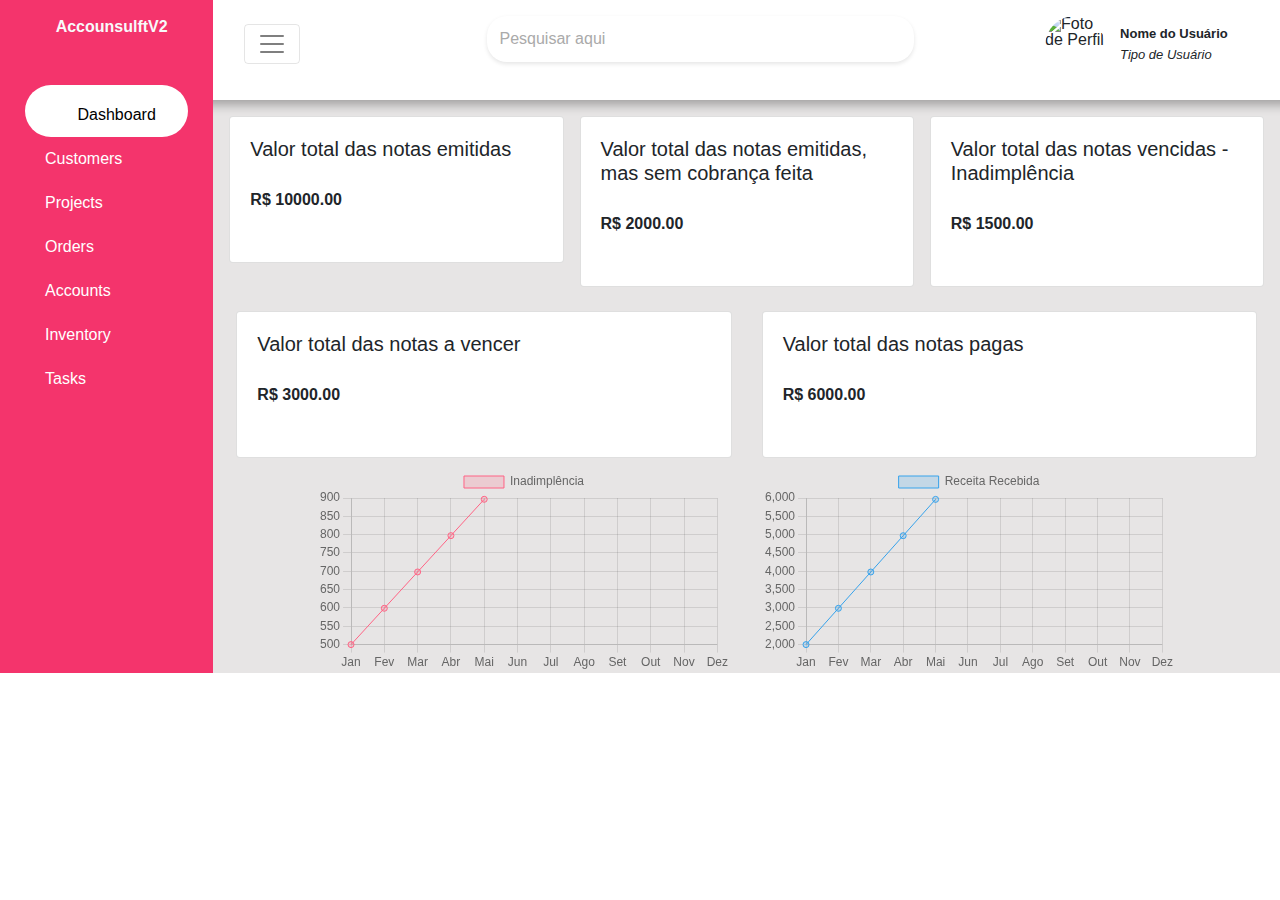
==== index.html @ 71676b3c "To quase. Comitar pra não fuder com tudo" ====
<!DOCTYPE html>
<html lang="en">
  <head>
    <meta charset="UTF-8" />
    <meta name="viewport" content="width=device-width, initial-scale=1.0" />
    <link rel="stylesheet" href="css/index/styles.css">
    <title>Página Bootstrap Responsiva</title>
    <link
      rel="stylesheet"
      href="https://stackpath.bootstrapcdn.com/bootstrap/4.5.2/css/bootstrap.min.css"
    />
    <script defer src="https://kit.fontawesome.com/cac7eabb61.js" crossorigin="anonymous"></script>
    <script src="https://cdnjs.cloudflare.com/ajax/libs/jquery/3.7.1/jquery.min.js"></script>
    
  </head>
  <body>

    <div class="container-fluid">

      <div class="row" id="row-principal"  style="overflow-x: hidden;">

        <div id="coluna-esquerda" class="col-md-2 text-light d-none d-md-block">
            <p><i class="fa-solid fa-dragon"></i>AccounsulftV2</p>

            <div id="lista-coluna-esquerda">
                <ul>
                    <li class="selected-lista-coluna-esquerda"><a class="colorir-link" onclick="toggleClass(event)"><i class="fa-solid fa-gauge"></i>Dashboard</a></li>
                    <li><a href="#" onclick="toggleClass(event)"><i class="fa-solid fa-users"></i>Customers</a></li>
                    <li><a href="#" onclick="toggleClass(event)"><i class="fa-solid fa-list-check"></i>Projects</a></li>
                    <li><a href="#" onclick="toggleClass(event)"><i class="fa-solid fa-bag-shopping"></i>Orders</a></li>
                    <li><a href="#" onclick="toggleClass(event)"><i class="fa-solid fa-circle-user"></i>Accounts</a></li>
                    <li><a href="#" onclick="toggleClass(event)"><i class="fa-solid fa-warehouse"></i>Inventory</a></li>
                    <li><a href="#" onclick="toggleClass(event)"><i class="fa-regular fa-clipboard"></i>Tasks</a></li>
                </ul>
            </div>

        </div>

        <div id="coluna-direita" class="col-md-10 px-0">
            <div class="row barra-de-nav-principal justify-content-center justify-content-md-left">
                <div class="col-md-3 mt-3">
                    
                    <nav class="navbar navbar-light">
                        <div class="container-fluid">
                            <button class="navbar-toggler" type="button" data-bs-toggle="collapse" data-bs-target="#navbarToggleExternalContent" aria-controls="navbarToggleExternalContent" aria-expanded="false" aria-label="Toggle navigation">
                                <span class="navbar-toggler-icon"></span>
                            </button>
                        </div>
                    </nav>
                    
                    <div class="collapse navbar-collapse p-3" id="navbarToggleExternalContent">
                        <div class="custom-search-bar" id="small-custom-search-bar">
                            <input type="text" placeholder="Pesquisar aqui">
                            <i class="fa-solid fa-magnifying-glass"></i>
                        </div>
                        <div>
                            <div id="lista-coluna-colapse">
                                <ul>
                                    <li class="selected-lista-coluna-esquerda"><a class="colorir-link" onclick="toggleClass(event)"><i class="fa-solid fa-gauge"></i>Dashboard</a></li>
                                    <li><a href="#" onclick="toggleClass(event)"><i class="fa-solid fa-users"></i>Customers</a></li>
                                    <li><a href="#" onclick="toggleClass(event)"><i class="fa-solid fa-list-check"></i>Projects</a></li>
                                    <li><a href="#" onclick="toggleClass(event)"><i class="fa-solid fa-bag-shopping"></i>Orders</a></li>
                                    <li><a href="#" onclick="toggleClass(event)"><i class="fa-solid fa-circle-user"></i>Accounts</a></li>
                                    <li><a href="#" onclick="toggleClass(event)"><i class="fa-solid fa-warehouse"></i>Inventory</a></li>
                                    <li><a href="#" onclick="toggleClass(event)"><i class="fa-regular fa-clipboard"></i>Tasks</a></li>
                                </ul>
                            </div>
                        </div>
                        <div class="profile pt-3" id="small-profile">
                            <div class="avatar">
                                <img src="img/perfil.jpg" alt="Foto de Perfil">
                            </div>
                            <div class="details pt-3">
                                <div class="username">Nome do Usuário</div>
                                <div class="usertype">Tipo de Usuário</div>
                            </div>
                        </div>
                    </div>
                    

                </div>

                <div class="col-md-5 mt-3 d-none d-md-block">
                    <div class="custom-search-bar">
                        <input type="text" placeholder="Pesquisar aqui">
                        <i class="fa-solid fa-magnifying-glass"></i>
                    </div>
                </div>

                <div class="col-md-4 mt-3 d-none d-md-block">
                    <div class="profile">
                        <div class="avatar">
                            <img src="img/perfil.jpg" alt="Foto de Perfil">
                        </div>
                        <div class="details">
                            <div class="username">Nome do Usuário</div>
                            <div class="usertype">Tipo de Usuário</div>
                        </div>
                    </div>
                </div>
            </div>

            <div id="conteudo">
            </div>

        </div>

      </div>
    </div>

    <script src="script/index/script.js"></script>
    <script src="https://cdn.jsdelivr.net/npm/@popperjs/core@2.9.2/dist/umd/popper.min.js" integrity="sha384-IQsoLXl5PILFhosVNubq5LC7Qb9DXgDA9i+tQ8Zj3iwWAwPtgFTxbJ8NT4GN1R8p" crossorigin="anonymous"></script>
    <script src="https://cdn.jsdelivr.net/npm/bootstrap@5.0.2/dist/js/bootstrap.min.js" integrity="sha384-cVKIPhGWiC2Al4u+LWgxfKTRIcfu0JTxR+EQDz/bgldoEyl4H0zUF0QKbrJ0EcQF" crossorigin="anonymous"></script>

  </body>
</html>
---- css/index/styles.css ----
@import 'reset.css';
@import 'layout.css';
@import 'nav.css';
@import 'grid.css';
@import 'sidebar.css';
@import 'search.css';
@import 'profile.css';
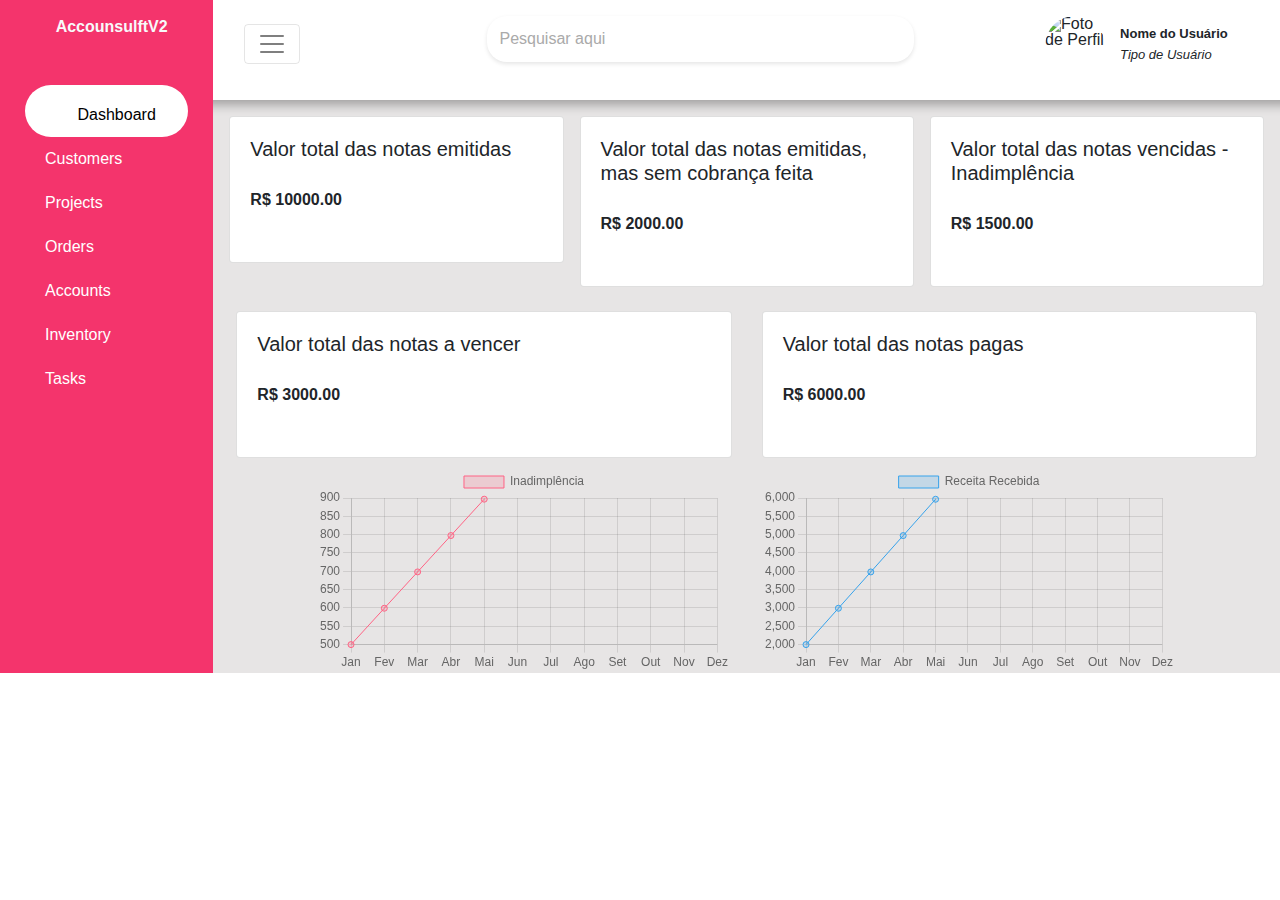
==== commit 09775627: "Ajustes" ====
--- a/index.html
+++ b/index.html
@@ -54,17 +54,19 @@
                             <i class="fa-solid fa-magnifying-glass"></i>
                         </div>
                         <div>
-                            <div id="lista-coluna-colapse">
+                            <!--
+                            <div id="lista-colapse">
                                 <ul>
-                                    <li class="selected-lista-coluna-esquerda"><a class="colorir-link" onclick="toggleClass(event)"><i class="fa-solid fa-gauge"></i>Dashboard</a></li>
-                                    <li><a href="#" onclick="toggleClass(event)"><i class="fa-solid fa-users"></i>Customers</a></li>
-                                    <li><a href="#" onclick="toggleClass(event)"><i class="fa-solid fa-list-check"></i>Projects</a></li>
-                                    <li><a href="#" onclick="toggleClass(event)"><i class="fa-solid fa-bag-shopping"></i>Orders</a></li>
-                                    <li><a href="#" onclick="toggleClass(event)"><i class="fa-solid fa-circle-user"></i>Accounts</a></li>
-                                    <li><a href="#" onclick="toggleClass(event)"><i class="fa-solid fa-warehouse"></i>Inventory</a></li>
-                                    <li><a href="#" onclick="toggleClass(event)"><i class="fa-regular fa-clipboard"></i>Tasks</a></li>
+                                    <li><a href="#" onclick="toggleClasscListaColapse(event)"><i class="fa-solid fa-gauge"></i>Dashboard</a></li>
+                                    <li><a href="#" onclick="toggleClasscListaColapse(event)"><i class="fa-solid fa-users"></i>Customers</a></li>
+                                    <li><a href="#" onclick="toggleClasscListaColapse(event)"><i class="fa-solid fa-list-check"></i>Projects</a></li>
+                                    <li><a href="#" onclick="toggleClasscListaColapse(event)"><i class="fa-solid fa-bag-shopping"></i>Orders</a></li>
+                                    <li><a href="#" onclick="toggleClasscListaColapse(event)"><i class="fa-solid fa-circle-user"></i>Accounts</a></li>
+                                    <li><a href="#" onclick="toggleClasscListaColapse(event)"><i class="fa-solid fa-warehouse"></i>Inventory</a></li>
+                                    <li><a href="#" onclick="toggleClasscListaColapse(event)"><i class="fa-regular fa-clipboard"></i>Tasks</a></li>
                                 </ul>
                             </div>
+                            -->
                         </div>
                         <div class="profile pt-3" id="small-profile">
                             <div class="avatar">
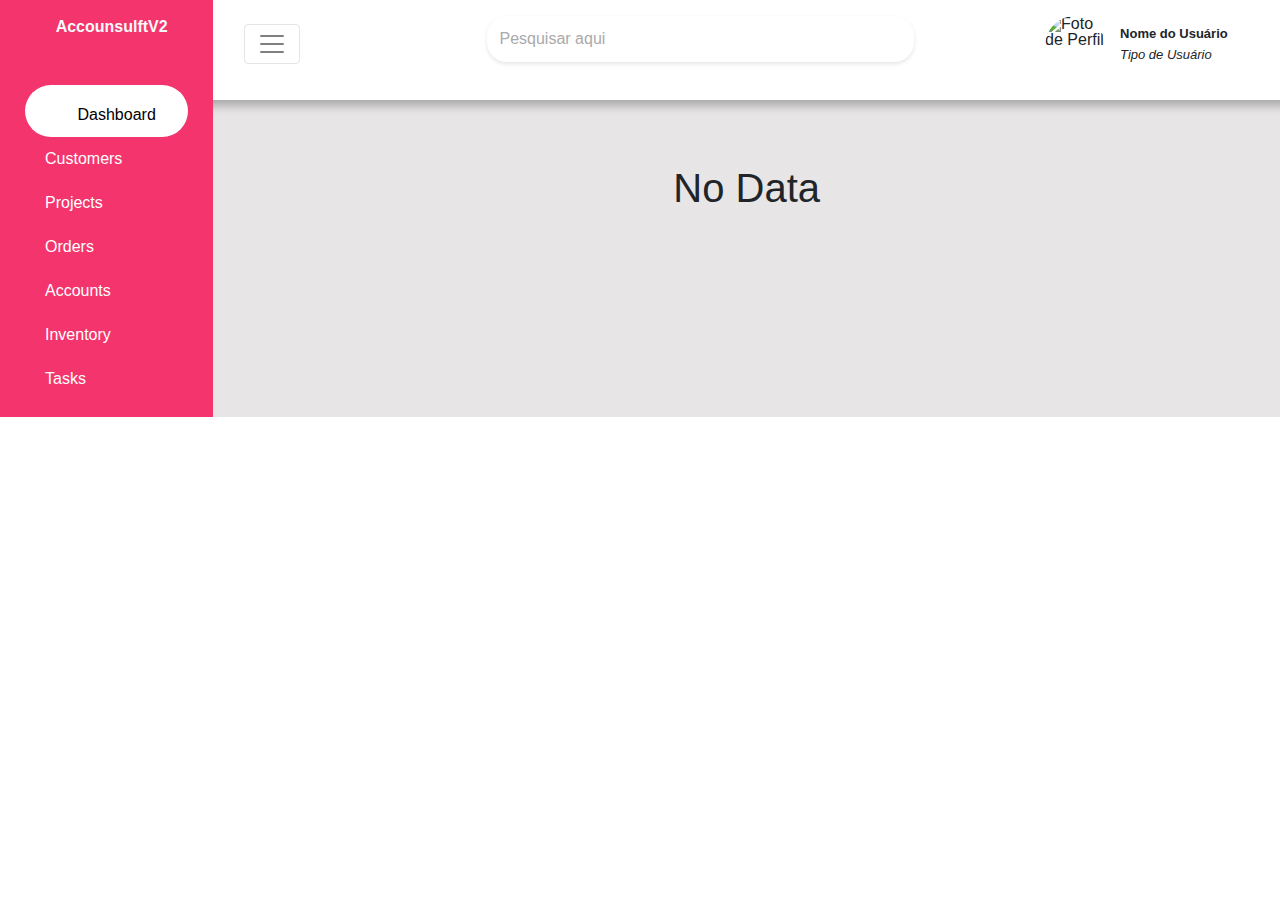
==== commit 4b410b14: "salvando pq já codei muito" ====
--- a/index.html
+++ b/index.html
@@ -48,26 +48,24 @@
                         </div>
                     </nav>
                     
-                    <div class="collapse navbar-collapse p-3" id="navbarToggleExternalContent">
+                    <div class="collapse navbar-collapse p-3 d-md-none" id="navbarToggleExternalContent">
                         <div class="custom-search-bar" id="small-custom-search-bar">
                             <input type="text" placeholder="Pesquisar aqui">
                             <i class="fa-solid fa-magnifying-glass"></i>
                         </div>
-                        <div>
-                            <!--
-                            <div id="lista-colapse">
-                                <ul>
-                                    <li><a href="#" onclick="toggleClasscListaColapse(event)"><i class="fa-solid fa-gauge"></i>Dashboard</a></li>
-                                    <li><a href="#" onclick="toggleClasscListaColapse(event)"><i class="fa-solid fa-users"></i>Customers</a></li>
-                                    <li><a href="#" onclick="toggleClasscListaColapse(event)"><i class="fa-solid fa-list-check"></i>Projects</a></li>
-                                    <li><a href="#" onclick="toggleClasscListaColapse(event)"><i class="fa-solid fa-bag-shopping"></i>Orders</a></li>
-                                    <li><a href="#" onclick="toggleClasscListaColapse(event)"><i class="fa-solid fa-circle-user"></i>Accounts</a></li>
-                                    <li><a href="#" onclick="toggleClasscListaColapse(event)"><i class="fa-solid fa-warehouse"></i>Inventory</a></li>
-                                    <li><a href="#" onclick="toggleClasscListaColapse(event)"><i class="fa-regular fa-clipboard"></i>Tasks</a></li>
-                                </ul>
-                            </div>
-                            -->
+                        
+                        <div id="lista-colapse">
+                            <ul>
+                                <li id="item-da-lista-colapse-selecionado" onclick="toggleClasscListaColapse(event)"><a href="#"><i class="fa-solid fa-gauge"></i>Dashboard</a></li>
+                                <li  onclick="toggleClasscListaColapse(event)"><a href="#"><i class="fa-solid fa-users"></i>Customers</a></li>
+                                <li  onclick="toggleClasscListaColapse(event)"><a href="#"><i class="fa-solid fa-list-check"></i>Projects</a></li>
+                                <li  onclick="toggleClasscListaColapse(event)"><a href="#"><i class="fa-solid fa-bag-shopping"></i>Orders</a></li>
+                                <li  onclick="toggleClasscListaColapse(event)"><a href="#"><i class="fa-solid fa-circle-user"></i>Accounts</a></li>
+                                <li  onclick="toggleClasscListaColapse(event)"><a href="#"><i class="fa-solid fa-warehouse"></i>Inventory</a></li>
+                                <li  onclick="toggleClasscListaColapse(event)"><a href="#"><i class="fa-regular fa-clipboard"></i>Tasks</a></li>
+                            </ul>
                         </div>
+                        
                         <div class="profile pt-3" id="small-profile">
                             <div class="avatar">
                                 <img src="img/perfil.jpg" alt="Foto de Perfil">
--- a/css/index/styles.css
+++ b/css/index/styles.css
@@ -4,4 +4,6 @@
 @import 'grid.css';
 @import 'sidebar.css';
 @import 'search.css';
-@import 'profile.css';+@import 'profile.css';
+@import 'colapsebar.css';
+@import url('../nodata/style.css');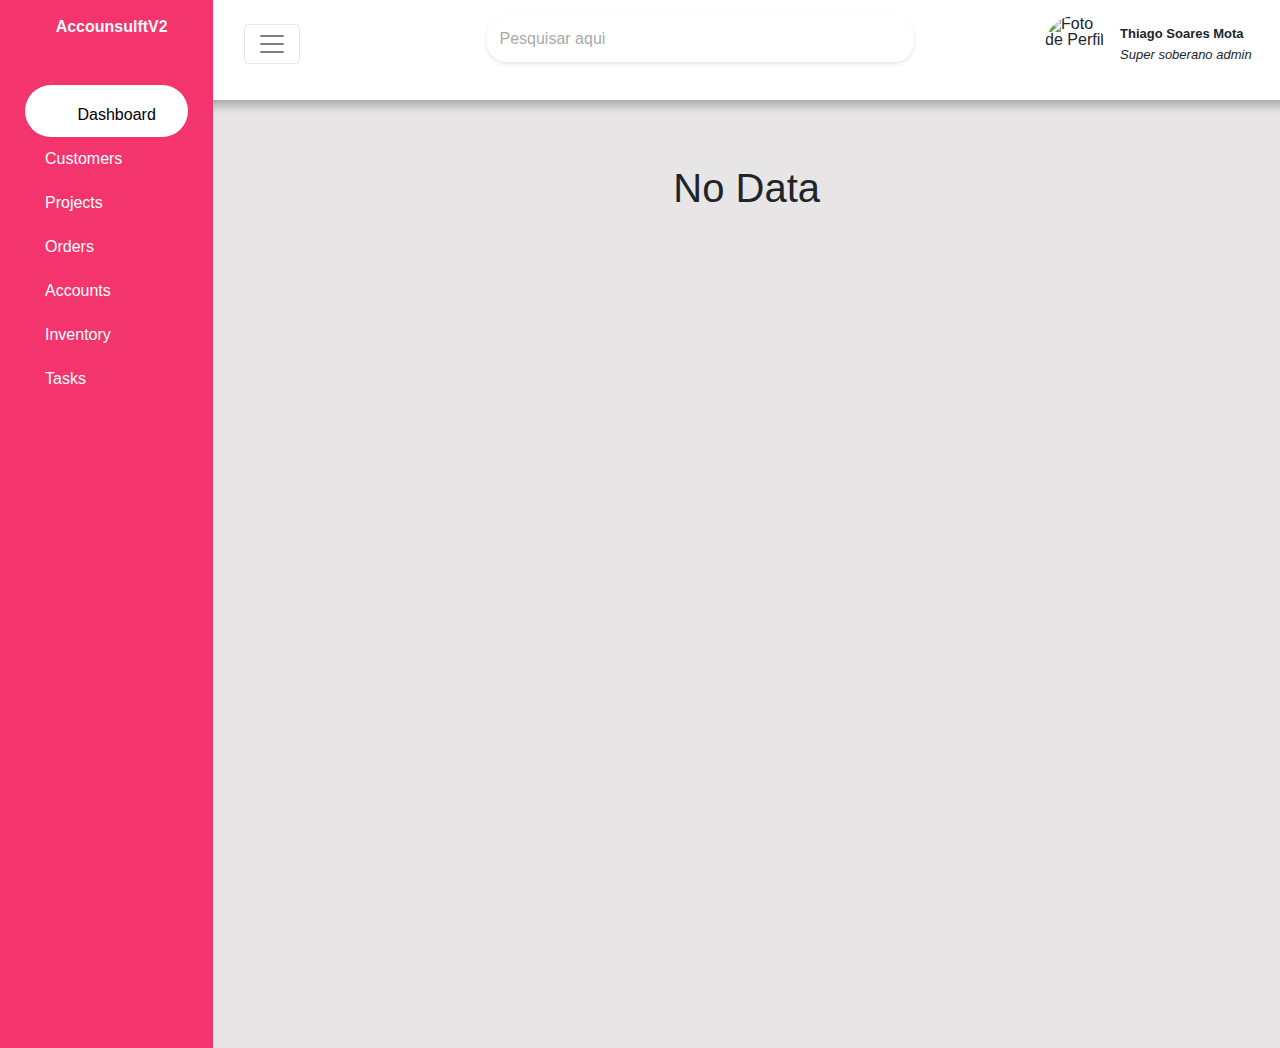
==== commit 3d00b973: "Quase pronto" ====
--- a/index.html
+++ b/index.html
@@ -71,8 +71,8 @@
                                 <img src="img/perfil.jpg" alt="Foto de Perfil">
                             </div>
                             <div class="details pt-3">
-                                <div class="username">Nome do Usuário</div>
-                                <div class="usertype">Tipo de Usuário</div>
+                                <div class="username">Thiago Soares Mota</div>
+                                <div class="usertype">Super soberano admin</div>
                             </div>
                         </div>
                     </div>
@@ -93,14 +93,14 @@
                             <img src="img/perfil.jpg" alt="Foto de Perfil">
                         </div>
                         <div class="details">
-                            <div class="username">Nome do Usuário</div>
-                            <div class="usertype">Tipo de Usuário</div>
+                            <div class="username">Thiago Soares Mota</div>
+                            <div class="usertype">Super soberano admin</div>
                         </div>
                     </div>
                 </div>
             </div>
 
-            <div id="conteudo">
+            <div id="conteudo" style="height: 100vh;">
             </div>
 
         </div>
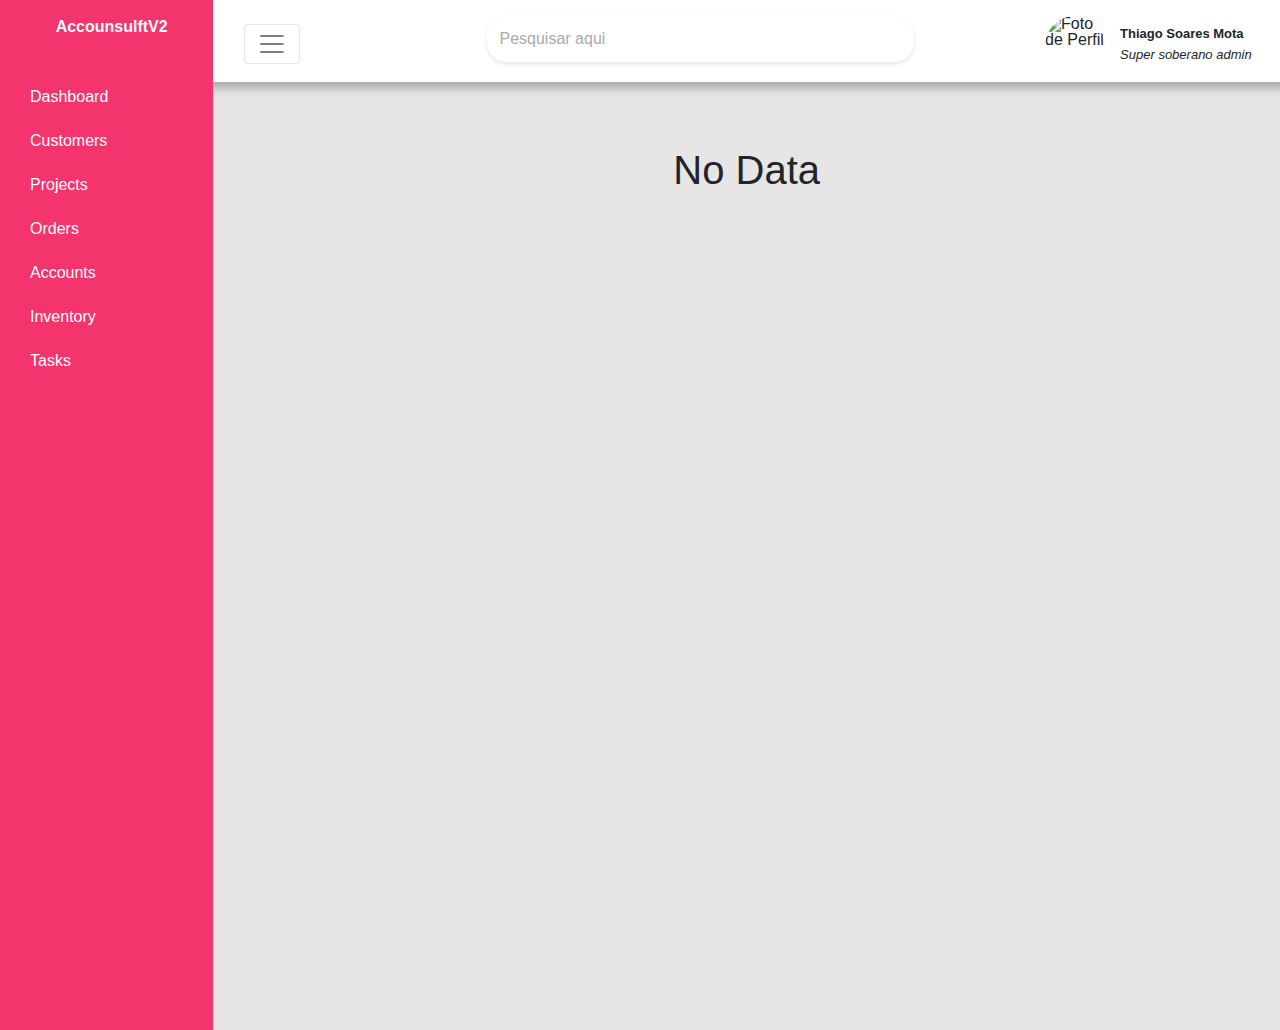
==== commit f9ef1377: "Add alterações funcionado" ====
--- a/index.html
+++ b/index.html
@@ -19,18 +19,18 @@
 
       <div class="row" id="row-principal"  style="overflow-x: hidden;">
 
-        <div id="coluna-esquerda" class="col-md-2 text-light d-none d-md-block">
+        <div id="coluna-esquerda" class="col-md-2 text-light d-none d-md-block p-0">
             <p><i class="fa-solid fa-dragon"></i>AccounsulftV2</p>
 
             <div id="lista-coluna-esquerda">
                 <ul>
-                    <li class="selected-lista-coluna-esquerda"><a class="colorir-link" onclick="toggleClass(event)"><i class="fa-solid fa-gauge"></i>Dashboard</a></li>
-                    <li><a href="#" onclick="toggleClass(event)"><i class="fa-solid fa-users"></i>Customers</a></li>
-                    <li><a href="#" onclick="toggleClass(event)"><i class="fa-solid fa-list-check"></i>Projects</a></li>
-                    <li><a href="#" onclick="toggleClass(event)"><i class="fa-solid fa-bag-shopping"></i>Orders</a></li>
-                    <li><a href="#" onclick="toggleClass(event)"><i class="fa-solid fa-circle-user"></i>Accounts</a></li>
-                    <li><a href="#" onclick="toggleClass(event)"><i class="fa-solid fa-warehouse"></i>Inventory</a></li>
-                    <li><a href="#" onclick="toggleClass(event)"><i class="fa-regular fa-clipboard"></i>Tasks</a></li>
+                    <li onclick="toggleClass(event)" class="selected-lista-coluna-esquerda"><a class="colorir-link"><i class="fa-solid fa-gauge"></i>Dashboard</a></li>
+                    <li onclick="toggleClass(event)"><a href="#"><i class="fa-solid fa-users"></i>Customers</a></li>
+                    <li onclick="toggleClass(event)"><a href="#"><i class="fa-solid fa-list-check"></i>Projects</a></li>
+                    <li onclick="toggleClass(event)"><a href="#"><i class="fa-solid fa-bag-shopping"></i>Orders</a></li>
+                    <li onclick="toggleClass(event)"><a href="#"><i class="fa-solid fa-circle-user"></i>Accounts</a></li>
+                    <li onclick="toggleClass(event)"><a href="#"><i class="fa-solid fa-warehouse"></i>Inventory</a></li>
+                    <li onclick="toggleClass(event)"><a href="#"><i class="fa-regular fa-clipboard"></i>Tasks</a></li>
                 </ul>
             </div>
 
@@ -40,44 +40,55 @@
             <div class="row barra-de-nav-principal justify-content-center justify-content-md-left">
                 <div class="col-md-3 mt-3">
                     
-                    <nav class="navbar navbar-light">
-                        <div class="container-fluid">
-                            <button class="navbar-toggler" type="button" data-bs-toggle="collapse" data-bs-target="#navbarToggleExternalContent" aria-controls="navbarToggleExternalContent" aria-expanded="false" aria-label="Toggle navigation">
-                                <span class="navbar-toggler-icon"></span>
-                            </button>
+                    <div class="row">
+                        <div class="col-6">
+                            <nav class="navbar navbar-light">
+                                <div class="container-fluid">
+                                    <button class="navbar-toggler" type="button" data-bs-toggle="collapse" data-bs-target="#navbarToggleExternalContent" aria-controls="navbarToggleExternalContent" aria-expanded="false" aria-label="Toggle navigation">
+                                        <span class="navbar-toggler-icon"></span>
+                                    </button>
+                                </div>
+                            </nav>
                         </div>
-                    </nav>
-                    
-                    <div class="collapse navbar-collapse p-3 d-md-none" id="navbarToggleExternalContent">
-                        <div class="custom-search-bar" id="small-custom-search-bar">
-                            <input type="text" placeholder="Pesquisar aqui">
-                            <i class="fa-solid fa-magnifying-glass"></i>
-                        </div>
-                        
-                        <div id="lista-colapse">
-                            <ul>
-                                <li id="item-da-lista-colapse-selecionado" onclick="toggleClasscListaColapse(event)"><a href="#"><i class="fa-solid fa-gauge"></i>Dashboard</a></li>
-                                <li  onclick="toggleClasscListaColapse(event)"><a href="#"><i class="fa-solid fa-users"></i>Customers</a></li>
-                                <li  onclick="toggleClasscListaColapse(event)"><a href="#"><i class="fa-solid fa-list-check"></i>Projects</a></li>
-                                <li  onclick="toggleClasscListaColapse(event)"><a href="#"><i class="fa-solid fa-bag-shopping"></i>Orders</a></li>
-                                <li  onclick="toggleClasscListaColapse(event)"><a href="#"><i class="fa-solid fa-circle-user"></i>Accounts</a></li>
-                                <li  onclick="toggleClasscListaColapse(event)"><a href="#"><i class="fa-solid fa-warehouse"></i>Inventory</a></li>
-                                <li  onclick="toggleClasscListaColapse(event)"><a href="#"><i class="fa-regular fa-clipboard"></i>Tasks</a></li>
-                            </ul>
-                        </div>
-                        
-                        <div class="profile pt-3" id="small-profile">
-                            <div class="avatar">
-                                <img src="img/perfil.jpg" alt="Foto de Perfil">
-                            </div>
-                            <div class="details pt-3">
-                                <div class="username">Thiago Soares Mota</div>
-                                <div class="usertype">Super soberano admin</div>
+                        <div class="col-6">
+                            <div>
+                                <p id="menu-selected"></p>
                             </div>
                         </div>
                     </div>
+
+                    <div class="row p-0 m-0">
+                        <div class="collapse navbar-collapse p-3 d-md-none" id="navbarToggleExternalContent">
+                            <div class="custom-search-bar" id="small-custom-search-bar">
+                                <input type="text" placeholder="Pesquisar aqui">
+                                <i class="fa-solid fa-magnifying-glass"></i>
+                            </div>
+                            
+                            <div id="lista-colapse">
+                                <ul>
+                                    <li id="item-da-lista-colapse-selecionado" onclick="toggleClasscListaColapse(event)"><a href="#"><i class="fa-solid fa-gauge"></i>Dashboard</a></li>
+                                    <li  onclick="toggleClasscListaColapse(event)"><a href="#"><i class="fa-solid fa-users"></i>Customers</a></li>
+                                    <li  onclick="toggleClasscListaColapse(event)"><a href="#"><i class="fa-solid fa-list-check"></i>Projects</a></li>
+                                    <li  onclick="toggleClasscListaColapse(event)"><a href="#"><i class="fa-solid fa-bag-shopping"></i>Orders</a></li>
+                                    <li  onclick="toggleClasscListaColapse(event)"><a href="#"><i class="fa-solid fa-circle-user"></i>Accounts</a></li>
+                                    <li  onclick="toggleClasscListaColapse(event)"><a href="#"><i class="fa-solid fa-warehouse"></i>Inventory</a></li>
+                                    <li  onclick="toggleClasscListaColapse(event)"><a href="#"><i class="fa-regular fa-clipboard"></i>Tasks</a></li>
+                                </ul>
+                            </div>
+                            
+                            <div class="profile pt-3" id="small-profile">
+                                <div class="avatar">
+                                    <img src="img/perfil.jpg" alt="Foto de Perfil">
+                                </div>
+                                <div class="details pt-3">
+                                    <div class="username">Thiago Soares Mota</div>
+                                    <div class="usertype">Super soberano admin</div>
+                                </div>
+                            </div>
+                        </div>
+
+                    </div>
                     
-
                 </div>
 
                 <div class="col-md-5 mt-3 d-none d-md-block">
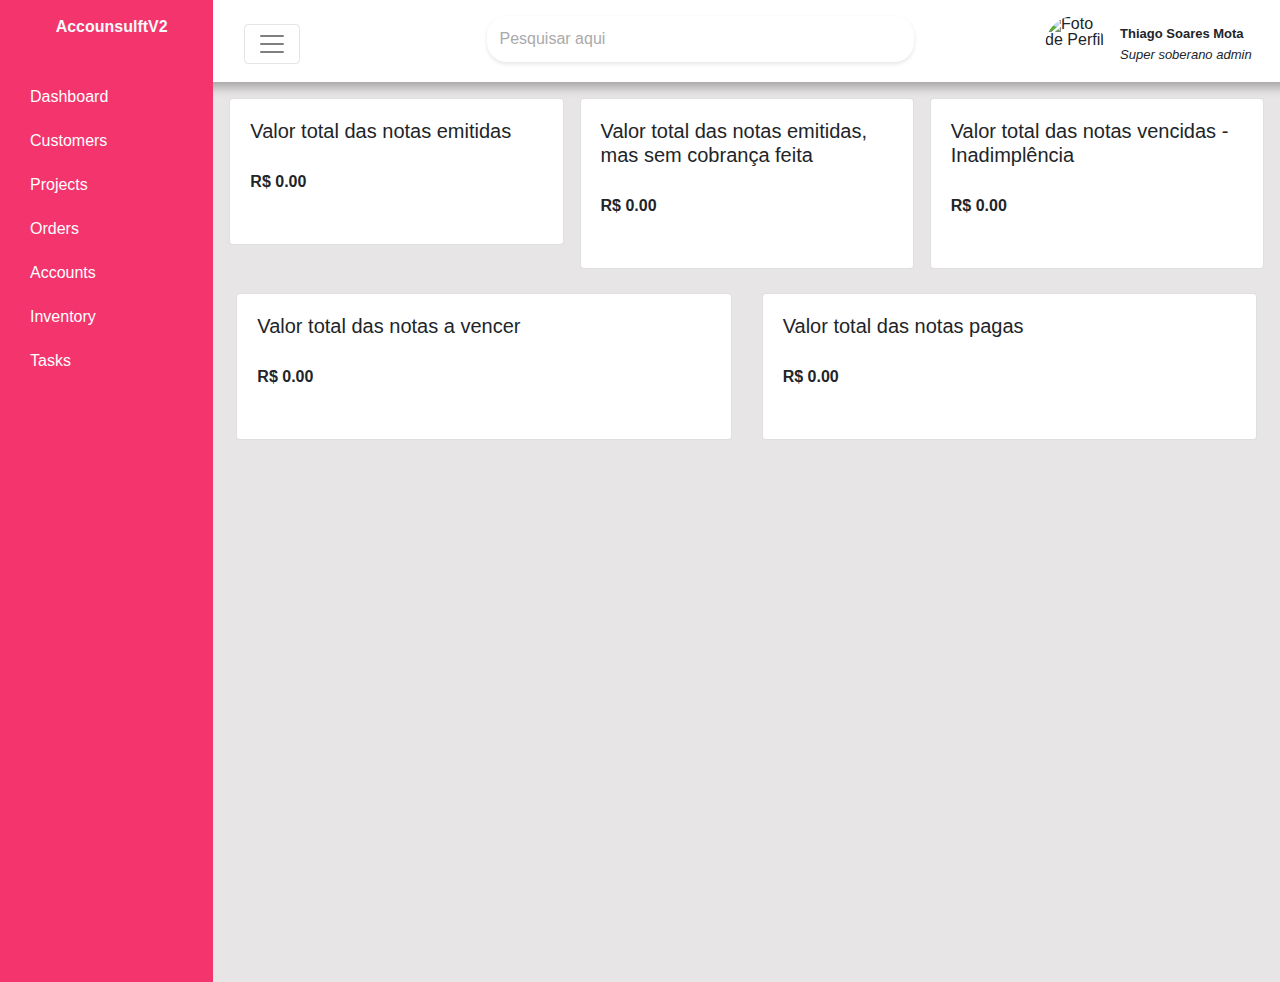
==== commit c84995c5: "corrigindo graficos não aparecem" ====
--- a/index.html
+++ b/index.html
@@ -10,7 +10,7 @@
       href="https://stackpath.bootstrapcdn.com/bootstrap/4.5.2/css/bootstrap.min.css"
     />
     <script defer src="https://kit.fontawesome.com/cac7eabb61.js" crossorigin="anonymous"></script>
-    <script src="https://cdnjs.cloudflare.com/ajax/libs/jquery/3.7.1/jquery.min.js"></script>
+    <script src="https://ajax.googleapis.com/ajax/libs/jquery/3.7.1/jquery.min.js"></script>
     
   </head>
   <body>
@@ -24,13 +24,13 @@
 
             <div id="lista-coluna-esquerda">
                 <ul>
-                    <li onclick="toggleClass(event)" class="selected-lista-coluna-esquerda"><a class="colorir-link"><i class="fa-solid fa-gauge"></i>Dashboard</a></li>
-                    <li onclick="toggleClass(event)"><a href="#"><i class="fa-solid fa-users"></i>Customers</a></li>
-                    <li onclick="toggleClass(event)"><a href="#"><i class="fa-solid fa-list-check"></i>Projects</a></li>
-                    <li onclick="toggleClass(event)"><a href="#"><i class="fa-solid fa-bag-shopping"></i>Orders</a></li>
-                    <li onclick="toggleClass(event)"><a href="#"><i class="fa-solid fa-circle-user"></i>Accounts</a></li>
-                    <li onclick="toggleClass(event)"><a href="#"><i class="fa-solid fa-warehouse"></i>Inventory</a></li>
-                    <li onclick="toggleClass(event)"><a href="#"><i class="fa-regular fa-clipboard"></i>Tasks</a></li>
+                    <li onclick="toggleClass(event)"><a><i class="fa-solid fa-gauge"></i>Dashboard</a></li>
+                    <li onclick="toggleClass(event)"><a><i class="fa-solid fa-users"></i>Customers</a></li>
+                    <li onclick="toggleClass(event)"><a><i class="fa-solid fa-list-check"></i>Projects</a></li>
+                    <li onclick="toggleClass(event)"><a><i class="fa-solid fa-bag-shopping"></i>Orders</a></li>
+                    <li onclick="toggleClass(event)"><a><i class="fa-solid fa-circle-user"></i>Accounts</a></li>
+                    <li onclick="toggleClass(event)"><a><i class="fa-solid fa-warehouse"></i>Inventory</a></li>
+                    <li onclick="toggleClass(event)"><a><i class="fa-regular fa-clipboard"></i>Tasks</a></li>
                 </ul>
             </div>
 
@@ -66,13 +66,13 @@
                             
                             <div id="lista-colapse">
                                 <ul>
-                                    <li id="item-da-lista-colapse-selecionado" onclick="toggleClasscListaColapse(event)"><a href="#"><i class="fa-solid fa-gauge"></i>Dashboard</a></li>
-                                    <li  onclick="toggleClasscListaColapse(event)"><a href="#"><i class="fa-solid fa-users"></i>Customers</a></li>
-                                    <li  onclick="toggleClasscListaColapse(event)"><a href="#"><i class="fa-solid fa-list-check"></i>Projects</a></li>
-                                    <li  onclick="toggleClasscListaColapse(event)"><a href="#"><i class="fa-solid fa-bag-shopping"></i>Orders</a></li>
-                                    <li  onclick="toggleClasscListaColapse(event)"><a href="#"><i class="fa-solid fa-circle-user"></i>Accounts</a></li>
-                                    <li  onclick="toggleClasscListaColapse(event)"><a href="#"><i class="fa-solid fa-warehouse"></i>Inventory</a></li>
-                                    <li  onclick="toggleClasscListaColapse(event)"><a href="#"><i class="fa-regular fa-clipboard"></i>Tasks</a></li>
+                                    <li onclick="toggleClasscListaColapse(event)"><a><i class="fa-solid fa-gauge"></i>Dashboard</a></li>
+                                    <li onclick="toggleClasscListaColapse(event)"><a><i class="fa-solid fa-users"></i>Customers</a></li>
+                                    <li onclick="toggleClasscListaColapse(event)"><a><i class="fa-solid fa-list-check"></i>Projects</a></li>
+                                    <li onclick="toggleClasscListaColapse(event)"><a><i class="fa-solid fa-bag-shopping"></i>Orders</a></li>
+                                    <li onclick="toggleClasscListaColapse(event)"><a><i class="fa-solid fa-circle-user"></i>Accounts</a></li>
+                                    <li onclick="toggleClasscListaColapse(event)"><a><i class="fa-solid fa-warehouse"></i>Inventory</a></li>
+                                    <li onclick="toggleClasscListaColapse(event)"><a><i class="fa-regular fa-clipboard"></i>Tasks</a></li>
                                 </ul>
                             </div>
                             
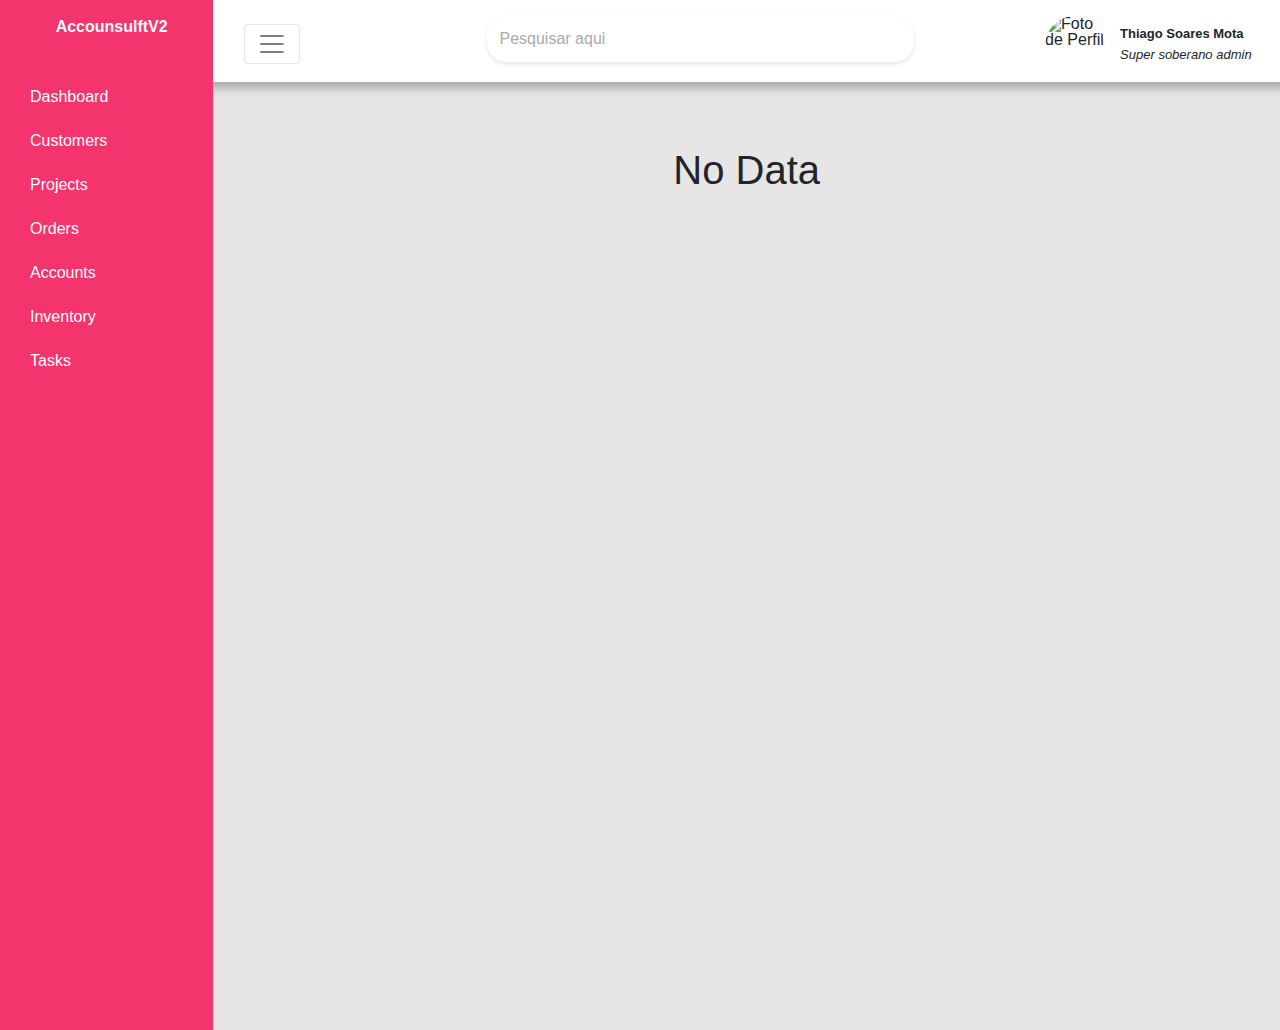
==== commit d35cabfd: "Lista de notas emitidas funcionado melhor" ====
--- a/index.html
+++ b/index.html
@@ -3,125 +3,190 @@
   <head>
     <meta charset="UTF-8" />
     <meta name="viewport" content="width=device-width, initial-scale=1.0" />
-    <link rel="stylesheet" href="css/index/styles.css">
+    <link rel="stylesheet" href="css/index/styles.css" />
     <title>Página Bootstrap Responsiva</title>
     <link
       rel="stylesheet"
       href="https://stackpath.bootstrapcdn.com/bootstrap/4.5.2/css/bootstrap.min.css"
     />
-    <script defer src="https://kit.fontawesome.com/cac7eabb61.js" crossorigin="anonymous"></script>
+    <script
+      defer
+      src="https://kit.fontawesome.com/cac7eabb61.js"
+      crossorigin="anonymous"
+    ></script>
     <script src="https://ajax.googleapis.com/ajax/libs/jquery/3.7.1/jquery.min.js"></script>
-    
   </head>
   <body>
+    <div class="container-fluid">
+      <div class="row" id="row-principal" style="overflow-x: hidden">
+        <div
+          id="coluna-esquerda"
+          class="col-md-2 text-light d-none d-md-block p-0"
+        >
+          <p><i class="fa-solid fa-dragon"></i>AccounsulftV2</p>
 
-    <div class="container-fluid">
-
-      <div class="row" id="row-principal"  style="overflow-x: hidden;">
-
-        <div id="coluna-esquerda" class="col-md-2 text-light d-none d-md-block p-0">
-            <p><i class="fa-solid fa-dragon"></i>AccounsulftV2</p>
-
-            <div id="lista-coluna-esquerda">
-                <ul>
-                    <li onclick="toggleClass(event)"><a><i class="fa-solid fa-gauge"></i>Dashboard</a></li>
-                    <li onclick="toggleClass(event)"><a><i class="fa-solid fa-users"></i>Customers</a></li>
-                    <li onclick="toggleClass(event)"><a><i class="fa-solid fa-list-check"></i>Projects</a></li>
-                    <li onclick="toggleClass(event)"><a><i class="fa-solid fa-bag-shopping"></i>Orders</a></li>
-                    <li onclick="toggleClass(event)"><a><i class="fa-solid fa-circle-user"></i>Accounts</a></li>
-                    <li onclick="toggleClass(event)"><a><i class="fa-solid fa-warehouse"></i>Inventory</a></li>
-                    <li onclick="toggleClass(event)"><a><i class="fa-regular fa-clipboard"></i>Tasks</a></li>
-                </ul>
-            </div>
-
+          <div id="lista-coluna-esquerda">
+            <ul>
+              <li onclick="toggleClass(event)">
+                <a href="dashboard.html"
+                  ><i class="fa-solid fa-gauge"></i>Dashboard</a
+                >
+              </li>
+              <li onclick="toggleClass(event)">
+                <a><i class="fa-solid fa-users"></i>Customers</a>
+              </li>
+              <li onclick="toggleClass(event)">
+                <a><i class="fa-solid fa-list-check"></i>Projects</a>
+              </li>
+              <li onclick="toggleClass(event)">
+                <a href="lista_de_notas_emitidas.html"
+                  ><i class="fa-solid fa-bag-shopping"></i>Orders</a
+                >
+              </li>
+              <li onclick="toggleClass(event)">
+                <a><i class="fa-solid fa-circle-user"></i>Accounts</a>
+              </li>
+              <li onclick="toggleClass(event)">
+                <a><i class="fa-solid fa-warehouse"></i>Inventory</a>
+              </li>
+              <li onclick="toggleClass(event)">
+                <a><i class="fa-regular fa-clipboard"></i>Tasks</a>
+              </li>
+            </ul>
+          </div>
         </div>
 
         <div id="coluna-direita" class="col-md-10 px-0">
-            <div class="row barra-de-nav-principal justify-content-center justify-content-md-left">
-                <div class="col-md-3 mt-3">
-                    
-                    <div class="row">
-                        <div class="col-6">
-                            <nav class="navbar navbar-light">
-                                <div class="container-fluid">
-                                    <button class="navbar-toggler" type="button" data-bs-toggle="collapse" data-bs-target="#navbarToggleExternalContent" aria-controls="navbarToggleExternalContent" aria-expanded="false" aria-label="Toggle navigation">
-                                        <span class="navbar-toggler-icon"></span>
-                                    </button>
-                                </div>
-                            </nav>
-                        </div>
-                        <div class="col-6">
-                            <div>
-                                <p id="menu-selected"></p>
-                            </div>
-                        </div>
+          <div
+            class="row barra-de-nav-principal justify-content-center justify-content-md-left"
+          >
+            <div class="col-md-3 mt-3">
+              <div class="row">
+                <div class="col-6">
+                  <nav class="navbar navbar-light">
+                    <div class="container-fluid">
+                      <button
+                        class="navbar-toggler"
+                        type="button"
+                        data-bs-toggle="collapse"
+                        data-bs-target="#navbarToggleExternalContent"
+                        aria-controls="navbarToggleExternalContent"
+                        aria-expanded="false"
+                        aria-label="Toggle navigation"
+                      >
+                        <span class="navbar-toggler-icon"></span>
+                      </button>
                     </div>
+                  </nav>
+                </div>
+                <div class="col-6">
+                  <div>
+                    <p id="menu-selected"></p>
+                  </div>
+                </div>
+              </div>
 
-                    <div class="row p-0 m-0">
-                        <div class="collapse navbar-collapse p-3 d-md-none" id="navbarToggleExternalContent">
-                            <div class="custom-search-bar" id="small-custom-search-bar">
-                                <input type="text" placeholder="Pesquisar aqui">
-                                <i class="fa-solid fa-magnifying-glass"></i>
-                            </div>
-                            
-                            <div id="lista-colapse">
-                                <ul>
-                                    <li onclick="toggleClasscListaColapse(event)"><a><i class="fa-solid fa-gauge"></i>Dashboard</a></li>
-                                    <li onclick="toggleClasscListaColapse(event)"><a><i class="fa-solid fa-users"></i>Customers</a></li>
-                                    <li onclick="toggleClasscListaColapse(event)"><a><i class="fa-solid fa-list-check"></i>Projects</a></li>
-                                    <li onclick="toggleClasscListaColapse(event)"><a><i class="fa-solid fa-bag-shopping"></i>Orders</a></li>
-                                    <li onclick="toggleClasscListaColapse(event)"><a><i class="fa-solid fa-circle-user"></i>Accounts</a></li>
-                                    <li onclick="toggleClasscListaColapse(event)"><a><i class="fa-solid fa-warehouse"></i>Inventory</a></li>
-                                    <li onclick="toggleClasscListaColapse(event)"><a><i class="fa-regular fa-clipboard"></i>Tasks</a></li>
-                                </ul>
-                            </div>
-                            
-                            <div class="profile pt-3" id="small-profile">
-                                <div class="avatar">
-                                    <img src="img/perfil.jpg" alt="Foto de Perfil">
-                                </div>
-                                <div class="details pt-3">
-                                    <div class="username">Thiago Soares Mota</div>
-                                    <div class="usertype">Super soberano admin</div>
-                                </div>
-                            </div>
-                        </div>
+              <div class="row p-0 m-0">
+                <div
+                  class="collapse navbar-collapse p-3 d-md-none"
+                  id="navbarToggleExternalContent"
+                >
+                  <div class="custom-search-bar" id="small-custom-search-bar">
+                    <input type="text" placeholder="Pesquisar aqui" />
+                    <i class="fa-solid fa-magnifying-glass"></i>
+                  </div>
 
+                  <div id="lista-colapse">
+                    <ul>
+                      <li
+                        onclick="toggleClasscListaColapse(event, 'dashboard.html')"
+                      >
+                        <a><i class="fa-solid fa-gauge"></i>Dashboard</a>
+                      </li>
+                      <li onclick="toggleClasscListaColapse(event)">
+                        <a><i class="fa-solid fa-users"></i>Customers</a>
+                      </li>
+                      <li onclick="toggleClasscListaColapse(event)">
+                        <a><i class="fa-solid fa-list-check"></i>Projects</a>
+                      </li>
+                      <li
+                        onclick="toggleClasscListaColapse(event, 'lista_de_notas_emitidas.html')"
+                      >
+                        <a><i class="fa-solid fa-bag-shopping"></i>Orders</a>
+                      </li>
+                      <li onclick="toggleClasscListaColapse(event)">
+                        <a><i class="fa-solid fa-circle-user"></i>Accounts</a>
+                      </li>
+                      <li onclick="toggleClasscListaColapse(event)">
+                        <a><i class="fa-solid fa-warehouse"></i>Inventory</a>
+                      </li>
+                      <li onclick="toggleClasscListaColapse(event)">
+                        <a><i class="fa-regular fa-clipboard"></i>Tasks</a>
+                      </li>
+                    </ul>
+                  </div>
+
+                  <div class="profile pt-3" id="small-profile">
+                    <div class="avatar">
+                      <img src="img/perfil.jpg" alt="Foto de Perfil" />
                     </div>
-                    
+                    <div class="details pt-3">
+                      <div class="username">Thiago Soares Mota</div>
+                      <div class="usertype">Super soberano admin</div>
+                    </div>
+                  </div>
                 </div>
-
-                <div class="col-md-5 mt-3 d-none d-md-block">
-                    <div class="custom-search-bar">
-                        <input type="text" placeholder="Pesquisar aqui">
-                        <i class="fa-solid fa-magnifying-glass"></i>
-                    </div>
-                </div>
-
-                <div class="col-md-4 mt-3 d-none d-md-block">
-                    <div class="profile">
-                        <div class="avatar">
-                            <img src="img/perfil.jpg" alt="Foto de Perfil">
-                        </div>
-                        <div class="details">
-                            <div class="username">Thiago Soares Mota</div>
-                            <div class="usertype">Super soberano admin</div>
-                        </div>
-                    </div>
-                </div>
+              </div>
             </div>
 
-            <div id="conteudo" style="height: 100vh;">
+            <div class="col-md-5 mt-3 d-none d-md-block">
+              <div class="custom-search-bar">
+                <input type="text" placeholder="Pesquisar aqui" />
+                <i class="fa-solid fa-magnifying-glass"></i>
+              </div>
             </div>
 
+            <div class="col-md-4 mt-3 d-none d-md-block">
+              <div class="profile">
+                <div class="avatar">
+                  <img src="img/perfil.jpg" alt="Foto de Perfil" />
+                </div>
+                <div class="details">
+                  <div class="username">Thiago Soares Mota</div>
+                  <div class="usertype">Super soberano admin</div>
+                </div>
+              </div>
+            </div>
+          </div>
+
+          <div id="conteudo" style="height: 100vh">
+            <div class="container">
+              <div class="row mt-5">
+                <div class="col">
+                  <div class="centered-text">
+                    <div class="icon-fix">
+                      <i class="fas fa-solid fa-wrench"></i>
+                    </div>
+                    <h1>No Data</h1>
+                  </div>
+                </div>
+              </div>
+            </div>
+          </div>
         </div>
-
       </div>
     </div>
 
     <script src="script/index/script.js"></script>
-    <script src="https://cdn.jsdelivr.net/npm/@popperjs/core@2.9.2/dist/umd/popper.min.js" integrity="sha384-IQsoLXl5PILFhosVNubq5LC7Qb9DXgDA9i+tQ8Zj3iwWAwPtgFTxbJ8NT4GN1R8p" crossorigin="anonymous"></script>
-    <script src="https://cdn.jsdelivr.net/npm/bootstrap@5.0.2/dist/js/bootstrap.min.js" integrity="sha384-cVKIPhGWiC2Al4u+LWgxfKTRIcfu0JTxR+EQDz/bgldoEyl4H0zUF0QKbrJ0EcQF" crossorigin="anonymous"></script>
-
+    <script
+      src="https://cdn.jsdelivr.net/npm/@popperjs/core@2.9.2/dist/umd/popper.min.js"
+      integrity="sha384-IQsoLXl5PILFhosVNubq5LC7Qb9DXgDA9i+tQ8Zj3iwWAwPtgFTxbJ8NT4GN1R8p"
+      crossorigin="anonymous"
+    ></script>
+    <script
+      src="https://cdn.jsdelivr.net/npm/bootstrap@5.0.2/dist/js/bootstrap.min.js"
+      integrity="sha384-cVKIPhGWiC2Al4u+LWgxfKTRIcfu0JTxR+EQDz/bgldoEyl4H0zUF0QKbrJ0EcQF"
+      crossorigin="anonymous"
+    ></script>
   </body>
 </html>
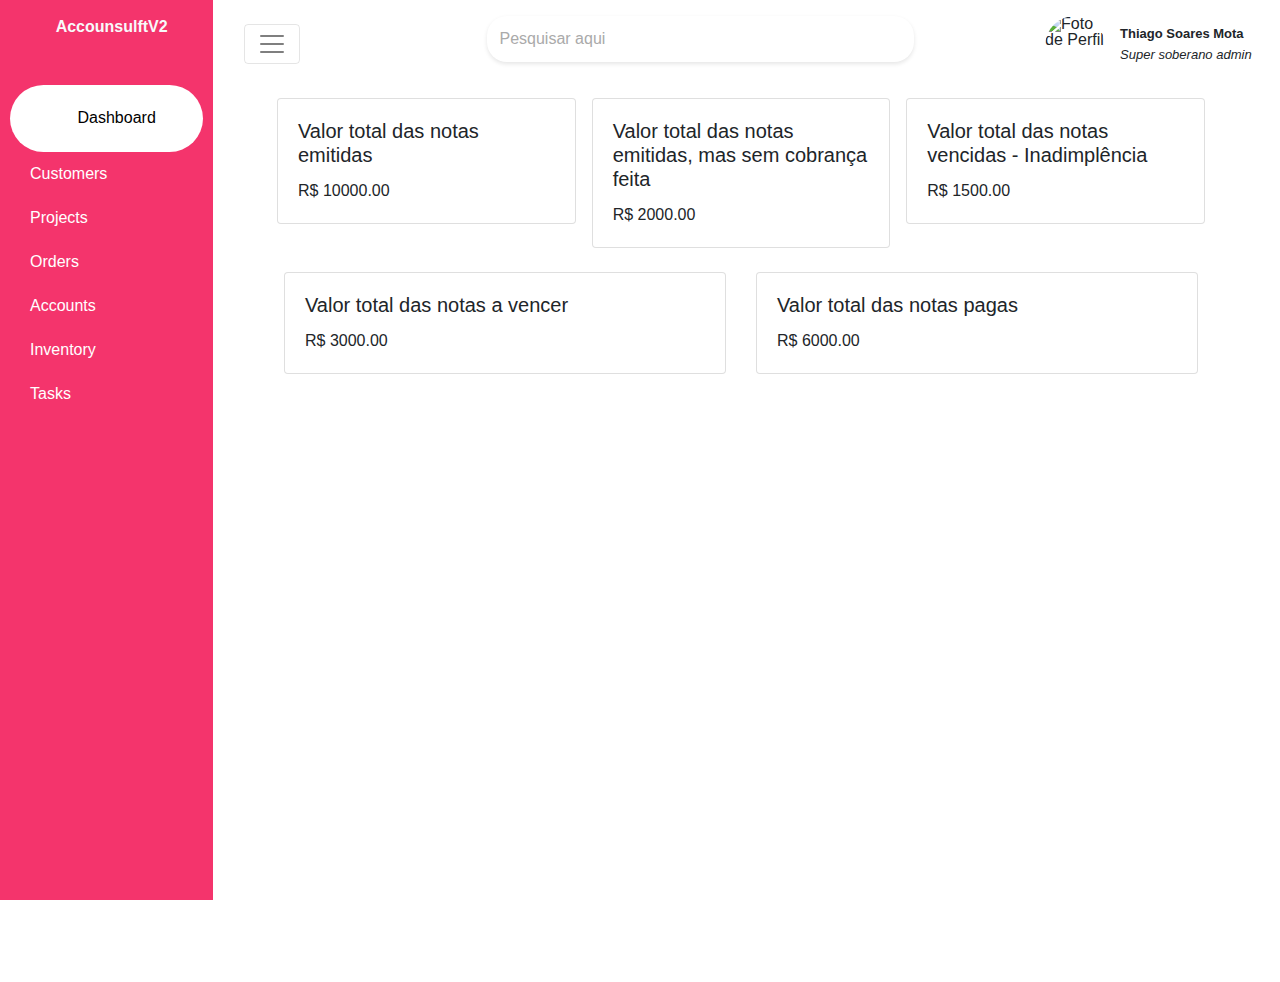
==== commit 3017fcc4: "End" ====
--- a/index.html
+++ b/index.html
@@ -4,6 +4,7 @@
     <meta charset="UTF-8" />
     <meta name="viewport" content="width=device-width, initial-scale=1.0" />
     <link rel="stylesheet" href="css/index/styles.css" />
+
     <title>Página Bootstrap Responsiva</title>
     <link
       rel="stylesheet"
@@ -17,8 +18,8 @@
     <script src="https://ajax.googleapis.com/ajax/libs/jquery/3.7.1/jquery.min.js"></script>
   </head>
   <body>
-    <div class="container-fluid">
-      <div class="row" id="row-principal" style="overflow-x: hidden">
+    <div class="container-fluid" style="height: 100vh">
+      <div class="row" id="row-principal" style="height: 100vh">
         <div
           id="coluna-esquerda"
           class="col-md-2 text-light d-none d-md-block p-0"
@@ -27,8 +28,11 @@
 
           <div id="lista-coluna-esquerda">
             <ul>
-              <li onclick="toggleClass(event)">
-                <a href="dashboard.html"
+              <li
+                class="selected-lista-coluna-esquerda"
+                onclick="toggleClass(event)"
+              >
+                <a class="colorir-link" href="index.html"
                   ><i class="fa-solid fa-gauge"></i>Dashboard</a
                 >
               </li>
@@ -56,7 +60,7 @@
           </div>
         </div>
 
-        <div id="coluna-direita" class="col-md-10 px-0">
+        <div id="coluna-direita" class="col-md-10 px-0" style="height: 100vh">
           <div
             class="row barra-de-nav-principal justify-content-center justify-content-md-left"
           >
@@ -99,29 +103,42 @@
                   <div id="lista-colapse">
                     <ul>
                       <li
-                        onclick="toggleClasscListaColapse(event, 'dashboard.html')"
+                        id="item-da-lista-colapse-selecionado"
+                        onclick="toggleClasscListaColapse(event)"
                       >
-                        <a><i class="fa-solid fa-gauge"></i>Dashboard</a>
-                      </li>
-                      <li onclick="toggleClasscListaColapse(event)">
-                        <a><i class="fa-solid fa-users"></i>Customers</a>
-                      </li>
-                      <li onclick="toggleClasscListaColapse(event)">
-                        <a><i class="fa-solid fa-list-check"></i>Projects</a>
-                      </li>
-                      <li
-                        onclick="toggleClasscListaColapse(event, 'lista_de_notas_emitidas.html')"
-                      >
-                        <a><i class="fa-solid fa-bag-shopping"></i>Orders</a>
-                      </li>
-                      <li onclick="toggleClasscListaColapse(event)">
-                        <a><i class="fa-solid fa-circle-user"></i>Accounts</a>
-                      </li>
-                      <li onclick="toggleClasscListaColapse(event)">
-                        <a><i class="fa-solid fa-warehouse"></i>Inventory</a>
-                      </li>
-                      <li onclick="toggleClasscListaColapse(event)">
-                        <a><i class="fa-regular fa-clipboard"></i>Tasks</a>
+                        <a href="index.html"
+                          ><i class="fa-solid fa-gauge"></i>Dashboard</a
+                        >
+                      </li>
+                      <li onclick="toggleClasscListaColapse(event)">
+                        <a href="none_customers.html"
+                          ><i class="fa-solid fa-users"></i>Customers</a
+                        >
+                      </li>
+                      <li onclick="toggleClasscListaColapse(event)">
+                        <a href="none_projects.html"
+                          ><i class="fa-solid fa-list-check"></i>Projects</a
+                        >
+                      </li>
+                      <li onclick="toggleClasscListaColapse(event)">
+                        <a href="lista_de_notas_emitidas.html"
+                          ><i class="fa-solid fa-bag-shopping"></i>Orders</a
+                        >
+                      </li>
+                      <li onclick="toggleClasscListaColapse(event)">
+                        <a href="none_accounts.html"
+                          ><i class="fa-solid fa-circle-user"></i>Accounts</a
+                        >
+                      </li>
+                      <li onclick="toggleClasscListaColapse(event)">
+                        <a href="none_inventory.html"
+                          ><i class="fa-solid fa-warehouse"></i>Inventory</a
+                        >
+                      </li>
+                      <li onclick="toggleClasscListaColapse(event)">
+                        <a href="none_tasks.html"
+                          ><i class="fa-regular fa-clipboard"></i>Tasks</a
+                        >
                       </li>
                     </ul>
                   </div>
@@ -159,19 +176,12 @@
             </div>
           </div>
 
-          <div id="conteudo" style="height: 100vh">
-            <div class="container">
-              <div class="row mt-5">
-                <div class="col">
-                  <div class="centered-text">
-                    <div class="icon-fix">
-                      <i class="fas fa-solid fa-wrench"></i>
-                    </div>
-                    <h1>No Data</h1>
-                  </div>
-                </div>
-              </div>
-            </div>
+          <div class="row" id="conteudo">
+            <object
+              type="text/html"
+              data="dash.html"
+              style="height: 100%"
+            ></object>
           </div>
         </div>
       </div>
